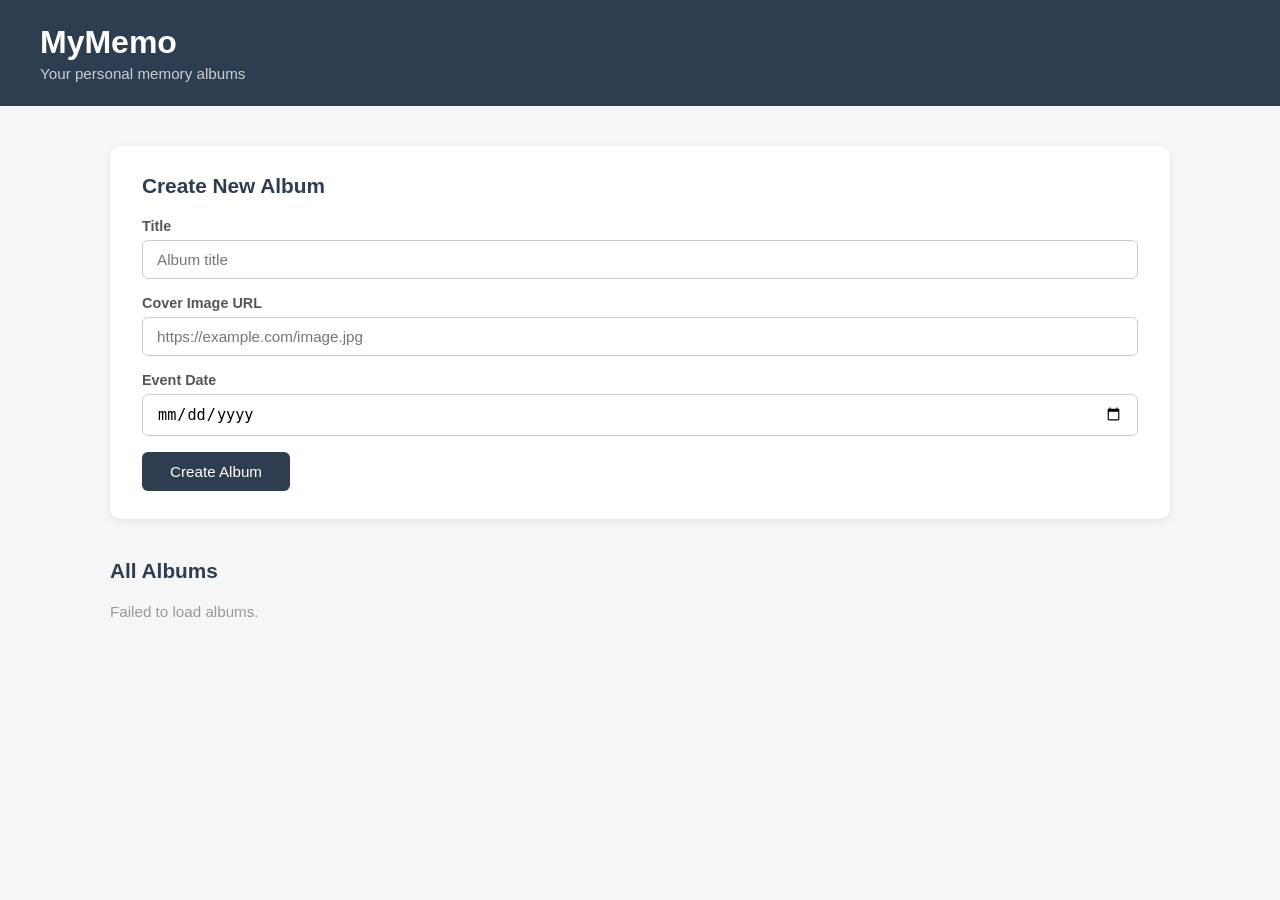
==== src/main/resources/static/index.html @ 6ceed378 "Initial commit" ====
<!DOCTYPE html>
<html lang="en">
<head>
  <meta charset="UTF-8" />
  <meta name="viewport" content="width=device-width, initial-scale=1.0" />
  <title>MyMemo - Albums</title>
  <link rel="stylesheet" href="style.css" />
</head>
<body>

  <header>
    <h1>MyMemo</h1>
    <p>Your personal memory albums</p>
  </header>

  <main>

    <section class="form-section">
      <h2>Create New Album</h2>
      <form id="album-form">
        <div class="form-group">
          <label for="title">Title</label>
          <input type="text" id="title" placeholder="Album title" required />
        </div>
        <div class="form-group">
          <label for="coverImageUrl">Cover Image URL</label>
          <input type="url" id="coverImageUrl" placeholder="https://example.com/image.jpg" />
        </div>
        <div class="form-group">
          <label for="eventDate">Event Date</label>
          <input type="date" id="eventDate" />
        </div>
        <button type="submit">Create Album</button>
      </form>
    </section>

    <section class="albums-section">
      <h2>All Albums</h2>
      <div id="album-container" class="album-grid"></div>
    </section>

  </main>

  <script src="app.js"></script>
</body>
</html>
---- src/main/resources/static/style.css ----
* {
  box-sizing: border-box;
  margin: 0;
  padding: 0;
}

body {
  font-family: 'Segoe UI', Tahoma, Geneva, Verdana, sans-serif;
  background-color: #f4f6f8;
  color: #333;
}

header {
  background-color: #2c3e50;
  color: white;
  padding: 24px 40px;
}

header h1 {
  font-size: 2rem;
}

header p {
  font-size: 0.95rem;
  opacity: 0.75;
  margin-top: 4px;
}

main {
  max-width: 1100px;
  margin: 40px auto;
  padding: 0 20px;
}

/* ── Form ── */
.form-section {
  background: white;
  padding: 28px 32px;
  border-radius: 10px;
  box-shadow: 0 2px 8px rgba(0, 0, 0, 0.08);
  margin-bottom: 40px;
}

.form-section h2 {
  margin-bottom: 20px;
  font-size: 1.3rem;
  color: #2c3e50;
}

.form-group {
  display: flex;
  flex-direction: column;
  margin-bottom: 16px;
}

.form-group label {
  font-size: 0.9rem;
  font-weight: 600;
  margin-bottom: 6px;
  color: #555;
}

.form-group input {
  padding: 10px 14px;
  border: 1px solid #ccc;
  border-radius: 6px;
  font-size: 0.95rem;
  transition: border-color 0.2s;
}

.form-group input:focus {
  outline: none;
  border-color: #2c3e50;
}

button[type="submit"] {
  background-color: #2c3e50;
  color: white;
  border: none;
  padding: 11px 28px;
  border-radius: 6px;
  font-size: 0.95rem;
  cursor: pointer;
  transition: background-color 0.2s;
}

button[type="submit"]:hover {
  background-color: #3d5166;
}

/* ── Albums Grid ── */
.albums-section h2 {
  margin-bottom: 20px;
  font-size: 1.3rem;
  color: #2c3e50;
}

.album-grid {
  display: grid;
  grid-template-columns: repeat(auto-fill, minmax(240px, 1fr));
  gap: 24px;
}

/* ── Album Card ── */
.album-card {
  background: white;
  border-radius: 10px;
  box-shadow: 0 2px 8px rgba(0, 0, 0, 0.08);
  overflow: hidden;
  cursor: pointer;
  transition: transform 0.2s, box-shadow 0.2s;
}

.album-card:hover {
  transform: translateY(-4px);
  box-shadow: 0 6px 16px rgba(0, 0, 0, 0.12);
}

.album-card img {
  width: 100%;
  height: 160px;
  object-fit: cover;
  background-color: #dde1e7;
}

.album-card-body {
  padding: 14px 16px;
}

.album-card-body h3 {
  font-size: 1.05rem;
  margin-bottom: 6px;
  color: #2c3e50;
}

.album-card-body p {
  font-size: 0.85rem;
  color: #888;
}

.no-albums {
  color: #999;
  font-size: 0.95rem;
}

/* ── Album Details ── */
.album-details {
  display: flex;
  align-items: center;
  gap: 24px;
  background: white;
  border-radius: 10px;
  box-shadow: 0 2px 8px rgba(0, 0, 0, 0.08);
  overflow: hidden;
  margin-bottom: 40px;
  padding: 0;
}

.album-details img {
  width: 280px;
  height: 180px;
  object-fit: cover;
  flex-shrink: 0;
  background-color: #dde1e7;
}

.album-info {
  padding: 20px;
}

.album-info h2 {
  font-size: 1.6rem;
  color: #2c3e50;
  margin-bottom: 8px;
}

.album-info p {
  font-size: 0.95rem;
  color: #888;
}

header a {
  color: white;
  text-decoration: none;
}

header a:hover {
  text-decoration: underline;
}
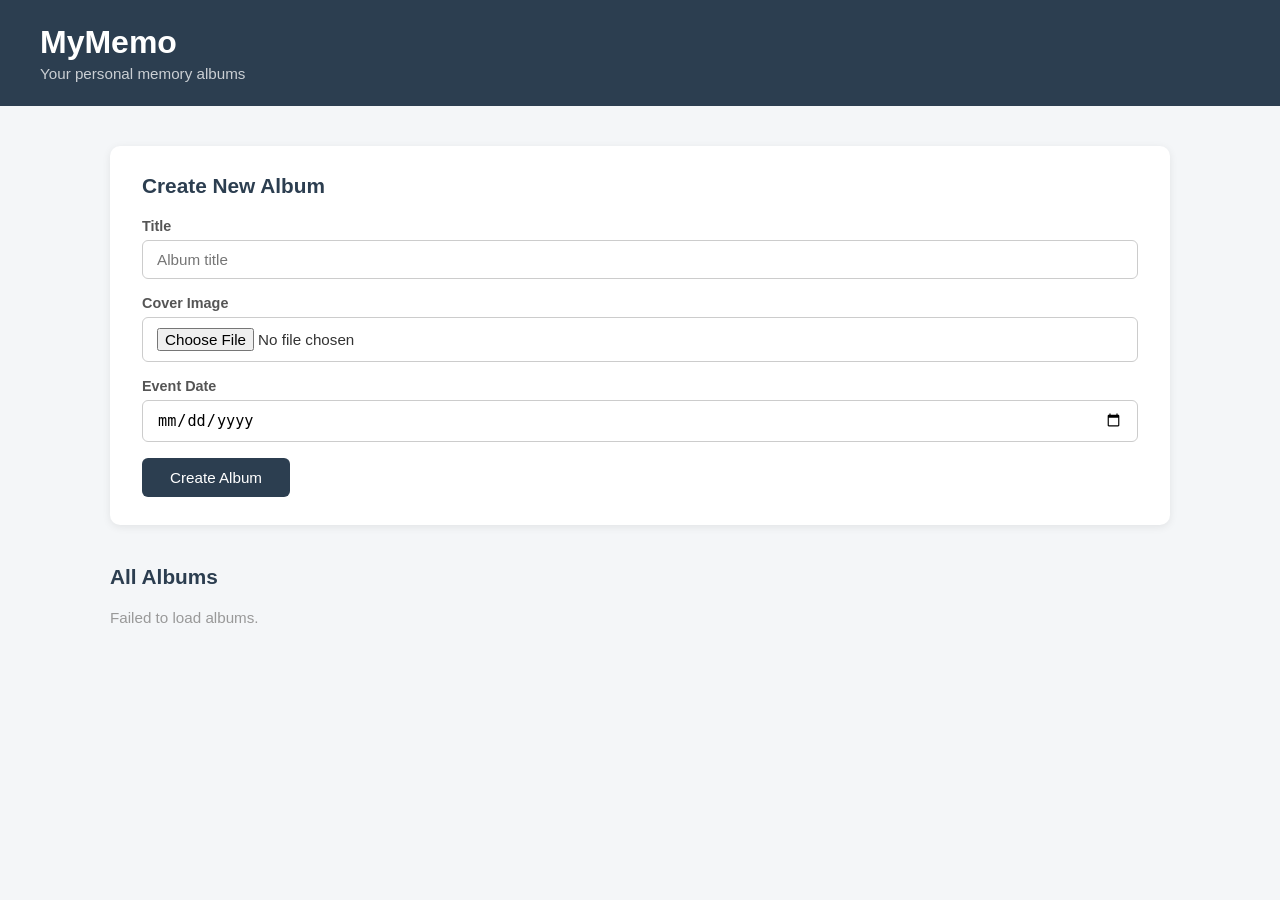
==== commit fadb87ad: "Changed from upload image URL to upload file. And also added a delete option on Album card on UI." ====
--- a/src/main/resources/static/index.html
+++ b/src/main/resources/static/index.html
@@ -23,8 +23,8 @@
           <input type="text" id="title" placeholder="Album title" required />
         </div>
         <div class="form-group">
-          <label for="coverImageUrl">Cover Image URL</label>
-          <input type="url" id="coverImageUrl" placeholder="https://example.com/image.jpg" />
+          <label for="coverImage">Cover Image</label>
+          <input type="file" id="coverImage" accept="image/*" />
         </div>
         <div class="form-group">
           <label for="eventDate">Event Date</label>
--- a/src/main/resources/static/style.css
+++ b/src/main/resources/static/style.css
@@ -136,6 +136,22 @@
 .album-card-body p {
   font-size: 0.85rem;
   color: #888;
+}
+
+.delete-btn {
+  margin-top: 10px;
+  padding: 6px 14px;
+  background-color: #e74c3c;
+  color: white;
+  border: none;
+  border-radius: 6px;
+  cursor: pointer;
+  font-size: 0.8rem;
+  width: 100%;
+}
+
+.delete-btn:hover {
+  background-color: #c0392b;
 }
 
 .no-albums {
